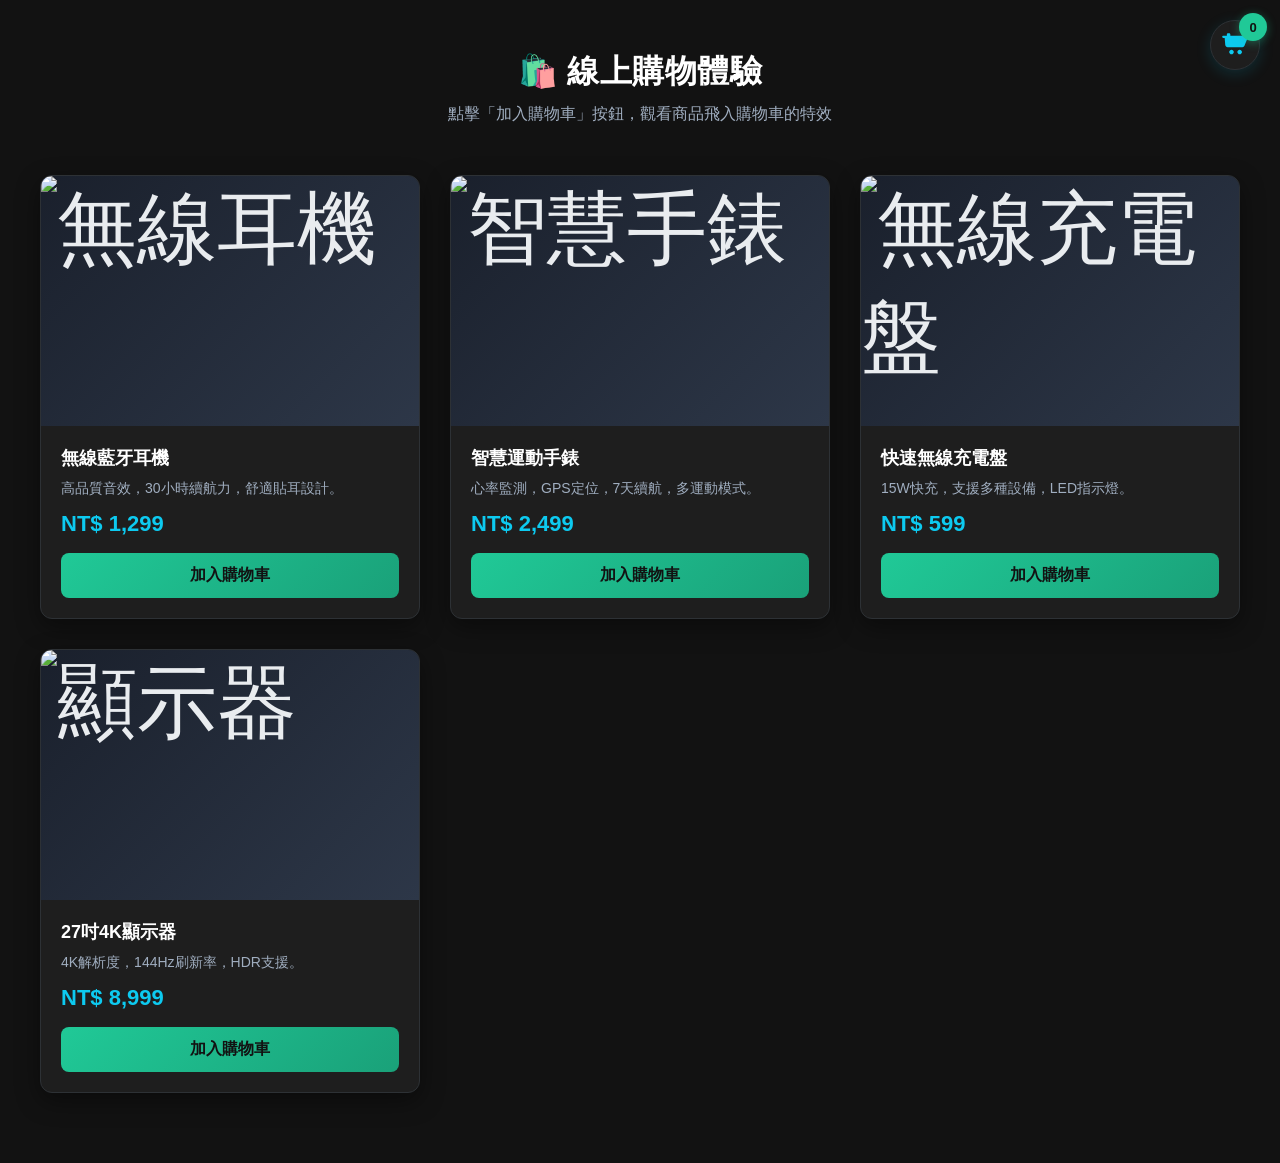
==== shopping-cart.html @ 69703b27 "[2026-05-28] [init] 初始化项目结构和开发规则" ====
<!DOCTYPE html>
<html lang="zh-TW">
<head>
    <meta charset="UTF-8">
    <meta name="viewport" content="width=device-width, initial-scale=1.0">
    <title>購物車特效示範</title>
    <style>
        * {
    margin: 0;
    padding: 0;
    box-sizing: border-box;
}

body {
    font-family: 'Segoe UI', Tahoma, Geneva, Verdana, sans-serif;
    /* 調整：換成沉浸式的深暗灰黑底色，徹底進入暗黑電競模式 */
    background: #121212; 
    color: #e9ecef; /* 冷白文字，確保在暗色背景下的極佳可讀性 */
    min-height: 100vh;
    padding: 20px;
}

/* ==================== 購物車圖示（固定位置） ==================== */
.shopping-cart-container {
    position: fixed;
    top: 20px;
    right: 20px;
    z-index: 1000;
    cursor: pointer;
}

.cart-icon {
    width: 50px;
    height: 50px;
    background: #1e1e1e; /* 暗色卡片底色 */
    border-radius: 50%;
    display: flex;
    align-items: center;
    justify-content: center;
    /* 調整：使用微弱的冷色邊框，並加上霓虹青色的環境發光（Glow） */
    border: 1px solid #2d3135;
    box-shadow: 0 4px 15px rgba(13, 202, 240, 0.15);
    transition: transform 0.2s ease, box-shadow 0.2s ease, border-color 0.2s ease;
    position: relative;
}

.cart-icon:hover {
    transform: scale(1.05);
    border-color: #0dcaf0; /* Hover 時邊框亮起青光 */
    box-shadow: 0 6px 20px rgba(13, 202, 240, 0.3);
}

/* 購物車SVG圖示 */
.cart-icon svg {
    width: 28px;
    height: 28px;
    fill: #0dcaf0; /* 調整：圖示改為霓虹青色，像發光的儀表板 */
}

/* 計數泡泡（Badge） */
.cart-badge {
    position: absolute;
    top: -8px;
    right: -8px;
    width: 28px;
    height: 28px;
    background: #20c997; /* 調整：計數改為螢光薄荷綠，在暗色下極度耀眼 */
    color: #121212; /* 暗色字體與亮色背景形成高對比 */
    border-radius: 50%;
    display: flex;
    align-items: center;
    justify-content: center;
    font-weight: bold;
    font-size: 13px;
    box-shadow: 0 2px 10px rgba(32, 201, 151, 0.4);
    transition: transform 0.3s ease;
}

/* 購物車晃動動畫 */
@keyframes cartShake {
    0%, 100% { transform: translateX(0) rotate(0deg); }
    25% { transform: translateX(-5px) rotate(-2deg); }
    50% { transform: translateX(5px) rotate(2deg); }
    75% { transform: translateX(-5px) rotate(-2deg); }
}

@keyframes cartScale {
    0%, 100% { transform: scale(1); }
    50% { transform: scale(1.15); }
}

.cart-icon.shake {
    animation: cartShake 0.5s ease-in-out;
}

.cart-badge.pulse {
    animation: cartScale 0.4s ease-in-out;
}

/* ==================== 商品容器 ==================== */
.container {
    max-width: 1200px;
    margin: 0 auto;
}

.page-title {
    text-align: center;
    color: #ffffff;
    margin-bottom: 50px;
    margin-top: 30px;
}

.page-title h1 {
    font-size: 32px;
    font-weight: 600;
    margin-bottom: 10px;
    letter-spacing: 0.5px;
}

.page-title p {
    font-size: 16px;
    color: #a0aec0; /* 調整：副標改為帶冷色調的灰字 */
}

/* ==================== 商品卡片 ==================== */
.products-grid {
    display: grid;
    grid-template-columns: repeat(auto-fit, minmax(280px, 1fr));
    gap: 30px;
    margin-bottom: 50px;
}

.product-card {
    background: #1e1e1e; /* 調整：深灰黑色卡片背景，突顯科技硬體感 */
    border-radius: 12px;
    overflow: hidden;
    border: 1px solid #2d3135; /* 細微的暗色邊框區隔 */
    box-shadow: 0 8px 24px rgba(0, 0, 0, 0.4); 
    transition: transform 0.3s ease, box-shadow 0.3s ease, border-color 0.3s ease;
}

.product-card:hover {
    transform: translateY(-8px);
    border-color: #3d4248; /* Hover 時卡片邊框微亮 */
    box-shadow: 0 12px 32px rgba(0, 0, 0, 0.6);
}

.product-image {
    width: 100%;
    height: 250px;
    /* 調整：將商品背景改為暗沉的科技漸層（深灰到藏青藍），完美襯托 RGB 發光硬體或 3C 商品 */
    background: linear-gradient(135deg, #1A202C 0%, #2D3748 100%);
    display: flex;
    align-items: center;
    justify-content: center;
    font-size: 80px;
    overflow: hidden;
    position: relative;
}

.product-image img {
    width: 100%;
    height: 100%;
    object-fit: cover;
}

.product-info {
    padding: 20px;
}

.product-name {
    font-size: 18px;
    font-weight: 600;
    color: #ffffff; /* 純白商品名稱 */
    margin-bottom: 8px;
}

.product-description {
    font-size: 14px;
    color: #a0aec0; /* 冷灰字體 */
    margin-bottom: 12px;
    line-height: 1.5;
}

.product-price {
    display: flex;
    justify-content: space-between;
    align-items: center;
    margin-bottom: 16px;
}

.price {
    font-size: 22px;
    font-weight: 700;
    color: #0dcaf0; /* 調整：價格改用霓虹青色，極具未來科技感 */
}

/* ==================== 加入購物車按鈕 ==================== */
.add-to-cart-btn {
    width: 100%;
    padding: 12px 16px;
    /* 調整：改為螢光薄荷綠（#20c997）到深薄荷綠的漸層，在暗黑風格中扮演最強烈的行動指引 */
    background: linear-gradient(135deg, #20c997 0%, #1aa179 100%);
    color: #121212; /* 深色字，確保易讀性 */
    border: none;
    border-radius: 8px;
    font-size: 16px;
    font-weight: 600;
    cursor: pointer;
    transition: all 0.3s ease;
    position: relative;
    overflow: hidden;
}

.add-to-cart-btn:hover {
    transform: scale(1.02);
    /* Hover 時按鈕釋放出強烈的螢光綠綠色光暈（Glow 效果） */
    box-shadow: 0 6px 25px rgba(32, 201, 151, 0.45);
}

.add-to-cart-btn:active {
    transform: scale(0.98);
}

/* ==================== 動畫飛行物件 ==================== */
.flying-item {
    position: fixed;
    pointer-events: none;
    z-index: 999;
}

.flying-item-circle {
    width: 40px;
    height: 40px;
    /* 調整：飛行小球同步改為螢光綠漸層與綠光陰影，拋物線飛向購物車時會非常帥氣 */
    background: linear-gradient(135deg, #20c997 0%, #1aa179 100%);
    border-radius: 50%;
    display: flex;
    align-items: center;
    justify-content: center;
    color: #121212;
    font-size: 24px;
    font-weight: bold;
    box-shadow: 0 4px 15px rgba(32, 201, 151, 0.6);
}

/* ==================== 響應式設計 ==================== */
@media (max-width: 768px) {
    .products-grid {
        grid-template-columns: 1fr;
        gap: 20px;
    }

    .page-title h1 {
        font-size: 24px;
    }

    .shopping-cart-container {
        top: 15px;
        right: 15px;
    }

    .cart-icon {
        width: 45px;
        height: 45px;
    }

    .cart-icon svg {
        width: 24px;
        height: 24px;
    }
}
    </style>
</head>
<body>
    <!-- ==================== 購物車 ==================== -->
    <div class="shopping-cart-container">
        <div class="cart-icon" id="cartIcon">
            <!-- 購物車SVG圖示 -->
            <svg viewBox="0 0 24 24" xmlns="http://www.w3.org/2000/svg">
                <path d="M7 4V3c0-.5-.5-1-1-1s-1 .5-1 1v1H2c-.5 0-1 .5-1 1s.5 1 1 1h1.15l.5 6.1c.1 1 1 1.9 2 1.9h12.7c1 0 1.9-.9 2-1.9L22.85 6H23c.5 0 1-.5 1-1s-.5-1-1-1h-2.15V3c0-.5-.5-1-1-1s-1 .5-1 1v1H8V3c0-.5-.5-1-1-1s-1 .5-1 1v1H7zm9 16c1.1 0 2-1 2-2s-1-2-2-2-2 1-2 2 1 2 2 2zm-7 0c1.1 0 2-1 2-2s-1-2-2-2-2 1-2 2 1 2 2 2z"/>
            </svg>
            <span class="cart-badge" id="cartBadge">0</span>
        </div>
    </div>

    <!-- ==================== 頁面內容 ==================== -->
    <div class="container">
        <div class="page-title">
            <h1>🛍️ 線上購物體驗</h1>
            <p>點擊「加入購物車」按鈕，觀看商品飛入購物車的特效</p>
        </div>

        <div class="products-grid">
            <!-- 商品 1 -->
            <div class="product-card">
                <div class="product-image">
                    <img src="https://images.unsplash.com/photo-1505740420928-5e560c06d30e?w=400&h=300&fit=crop" alt="無線耳機">
                </div>
                <div class="product-info">
                    <div class="product-name">無線藍牙耳機</div>
                    <div class="product-description">高品質音效，30小時續航力，舒適貼耳設計。</div>
                    <div class="product-price">
                        <span class="price">NT$ 1,299</span>
                    </div>
                    <button class="add-to-cart-btn" data-product-id="1" data-product-name="無線藍牙耳機" data-product-emoji="🎧">
                        加入購物車
                    </button>
                </div>
            </div>

            <!-- 商品 2 -->
            <div class="product-card">
                <div class="product-image">
                    <img src="https://images.unsplash.com/photo-1523275335684-37898b6baf30?w=400&h=300&fit=crop" alt="智慧手錶">
                </div>
                <div class="product-info">
                    <div class="product-name">智慧運動手錶</div>
                    <div class="product-description">心率監測，GPS定位，7天續航，多運動模式。</div>
                    <div class="product-price">
                        <span class="price">NT$ 2,499</span>
                    </div>
                    <button class="add-to-cart-btn" data-product-id="2" data-product-name="智慧運動手錶" data-product-emoji="⌚">
                        加入購物車
                    </button>
                </div>
            </div>

            <!-- 商品 3 -->
            <div class="product-card">
                <div class="product-image">
                    <img src="https://images.unsplash.com/photo-1506617314462-29ba36461c8d?w=400&h=300&fit=crop" alt="無線充電盤">
                </div>
                <div class="product-info">
                    <div class="product-name">快速無線充電盤</div>
                    <div class="product-description">15W快充，支援多種設備，LED指示燈。</div>
                    <div class="product-price">
                        <span class="price">NT$ 599</span>
                    </div>
                    <button class="add-to-cart-btn" data-product-id="3" data-product-name="快速無線充電盤" data-product-emoji="🔌">
                        加入購物車
                    </button>
                </div>
            </div>

            <!-- 商品 4 -->
            <div class="product-card">
                <div class="product-image">
                    <img src="https://images.unsplash.com/photo-1572635196237-14b3f281503f?w=400&h=300&fit=crop" alt="顯示器">
                </div>
                <div class="product-info">
                    <div class="product-name">27吋4K顯示器</div>
                    <div class="product-description">4K解析度，144Hz刷新率，HDR支援。</div>
                    <div class="product-price">
                        <span class="price">NT$ 8,999</span>
                    </div>
                    <button class="add-to-cart-btn" data-product-id="4" data-product-name="27吋4K顯示器" data-product-emoji="🖥️">
                        加入購物車
                    </button>
                </div>
            </div>
        </div>
    </div>

    <script>
        // ==================== 購物車狀態管理 ====================
        class ShoppingCart {
            constructor() {
                this.cartCount = 0;
                this.cartIcon = document.getElementById('cartIcon');
                this.cartBadge = document.getElementById('cartBadge');

                // 檢查零件是否都齊全
                if (!this.cartIcon || !this.cartBadge) {
                    console.error("錯誤：找不到購物車圖示或數字泡泡！請檢查 HTML ID。");
                    return;
                }

                this.initializeEventListeners();
            }

            // 初始化所有「加入購物車」按鈕的點擊事件
            initializeEventListeners() {
                const addToCartButtons = document.querySelectorAll('.add-to-cart-btn');
                addToCartButtons.forEach(button => {
                    button.addEventListener('click', (e) => this.handleAddToCart(e));
                });
            }

            // 處理「加入購物車」按鈕點擊
            handleAddToCart(event) {
                const button = event.currentTarget;
                const productName = button.dataset.productName;
                const productEmoji = button.dataset.productEmoji;

                // 取得按鈕的位置信息
                const buttonRect = button.getBoundingClientRect();
                const startX = buttonRect.left + buttonRect.width / 2;
                const startY = buttonRect.top + buttonRect.height / 2;

                // 建立並執行飛行動畫
                this.createFlyingAnimation(startX, startY, productEmoji, productName);

                // 觸發購物車反饋動畫
                this.triggerCartFeedback();

                // 更新計數
                this.addItem(productName);
            }

            // 建立飛行物件並執行動畫
            createFlyingAnimation(startX, startY, emoji, productName) {
                // 建立飛行物件
                const flyingItem = document.createElement('div');
                flyingItem.className = 'flying-item';
                flyingItem.innerHTML = `<div class="flying-item-circle">${emoji}</div>`;
                document.body.appendChild(flyingItem);

                // 取得購物車圖示的位置
                const cartRect = this.cartIcon.getBoundingClientRect();
                const endX = cartRect.left + cartRect.width / 2;
                const endY = cartRect.top + cartRect.height / 2;

                // 初始位置
                flyingItem.style.left = startX + 'px';
                flyingItem.style.top = startY + 'px';

                // 強制瀏覽器重繪，確保初始位置已應用
                flyingItem.offsetHeight;

                // 計算動畫時間（約0.6秒）
                const duration = 600;
                const startTime = performance.now();

                // 使用 requestAnimationFrame 實現流暢動畫
                const animate = (currentTime) => {
                    const elapsed = currentTime - startTime;
                    const progress = Math.min(elapsed / duration, 1);

                    // 使用貝茲曲線實現拋物線效果
                    // x軸：線性進度
                    // y軸：拋物線（二次函數）
                    const easeProgress = progress < 0.5 
                        ? 2 * progress * progress 
                        : -1 + (4 - 2 * progress) * progress;

                    const currentX = startX + (endX - startX) * progress;
                    const currentY = startY + (endY - startY) * easeProgress;

                    // 隨著動畫進行，物件逐漸縮小
                    const scale = 1 - progress * 0.7;

                    flyingItem.style.left = currentX + 'px';
                    flyingItem.style.top = currentY + 'px';
                    flyingItem.style.transform = `translate(-50%, -50%) scale(${scale})`;
                    flyingItem.style.opacity = 1 - progress * 0.3;

                    // 動畫未完成，繼續執行
                    if (progress < 1) {
                        requestAnimationFrame(animate);
                    } else {
                        // 動畫完成，移除飛行物件
                        flyingItem.remove();
                    }
                };

                requestAnimationFrame(animate);
            }

            // 觸發購物車的反饋動畫（晃動+縮放）
            triggerCartFeedback() {
                // 晃動動畫
                this.cartIcon.classList.add('shake');
                setTimeout(() => {
                    this.cartIcon.classList.remove('shake');
                }, 500);

                // 計數泡泡縮放動畫
                this.cartBadge.classList.add('pulse');
                setTimeout(() => {
                    this.cartBadge.classList.remove('pulse');
                }, 400);
            }

            // 添加商品到購物車，更新計數
            addItem(productName) {
                this.cartCount++;
                this.updateBadge();
                console.log(`成功加入商品：${productName}，目前購物車共有 ${this.cartCount} 個物品`);
            }

            // 更新計數泡泡顯示
            updateBadge() {
                this.cartBadge.textContent = this.cartCount;
            }
        }

        // ==================== 頁面加載時初始化 ====================
        document.addEventListener('DOMContentLoaded', () => {
            const cart = new ShoppingCart();
        });
    </script>
</body>
</html>
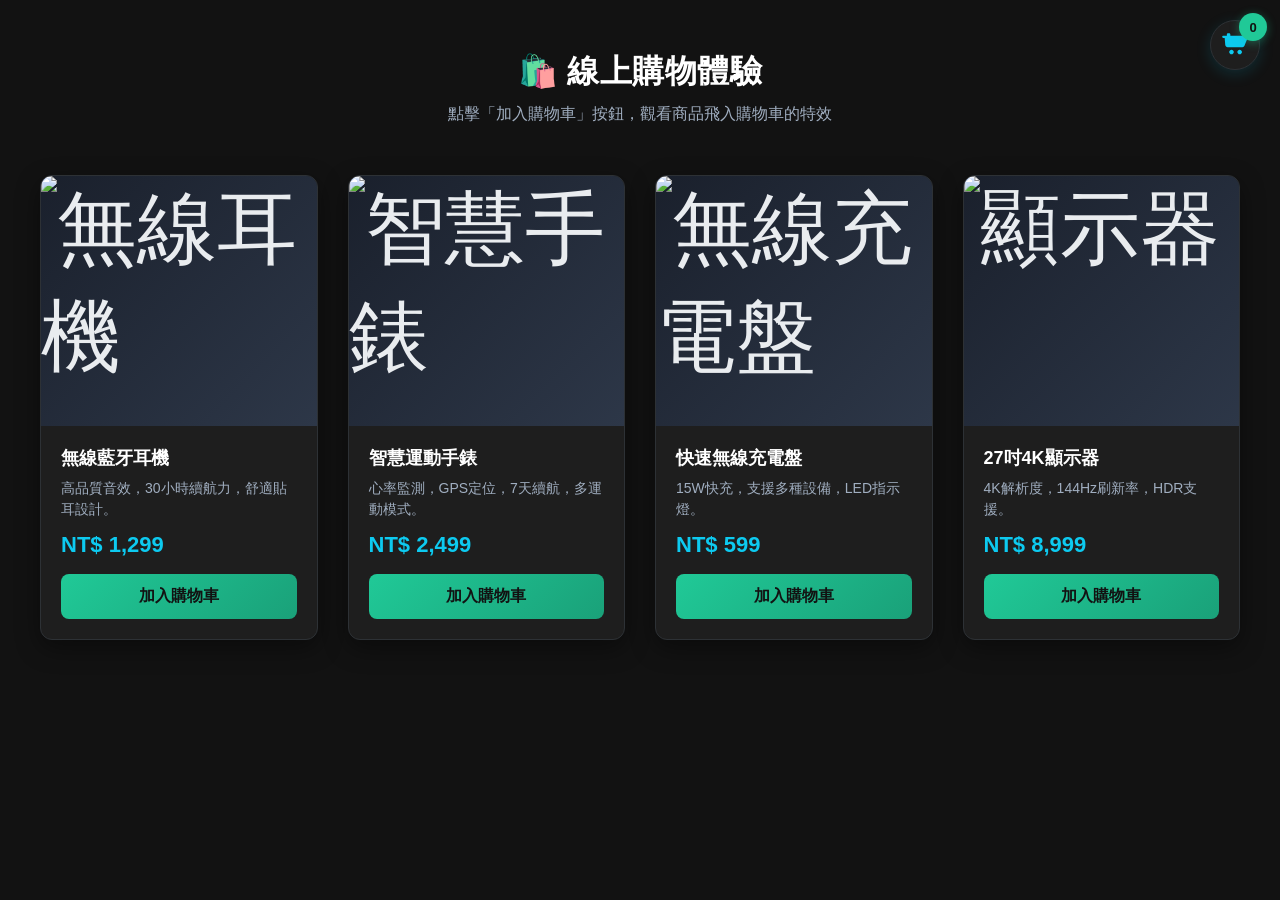
==== commit d44462b6: "更新購物車圖片及改為四列佈局" ====
--- a/shopping-cart.html
+++ b/shopping-cart.html
@@ -125,7 +125,7 @@
 /* ==================== 商品卡片 ==================== */
 .products-grid {
     display: grid;
-    grid-template-columns: repeat(auto-fit, minmax(280px, 1fr));
+    grid-template-columns: repeat(4, 1fr);
     gap: 30px;
     margin-bottom: 50px;
 }
@@ -329,7 +329,7 @@
             <!-- 商品 3 -->
             <div class="product-card">
                 <div class="product-image">
-                    <img src="https://images.unsplash.com/photo-1506617314462-29ba36461c8d?w=400&h=300&fit=crop" alt="無線充電盤">
+                    <img src="https://images.unsplash.com/photo-1591290621749-8a15eaf316f0?w=400&h=300&fit=crop" alt="無線充電盤">
                 </div>
                 <div class="product-info">
                     <div class="product-name">快速無線充電盤</div>
